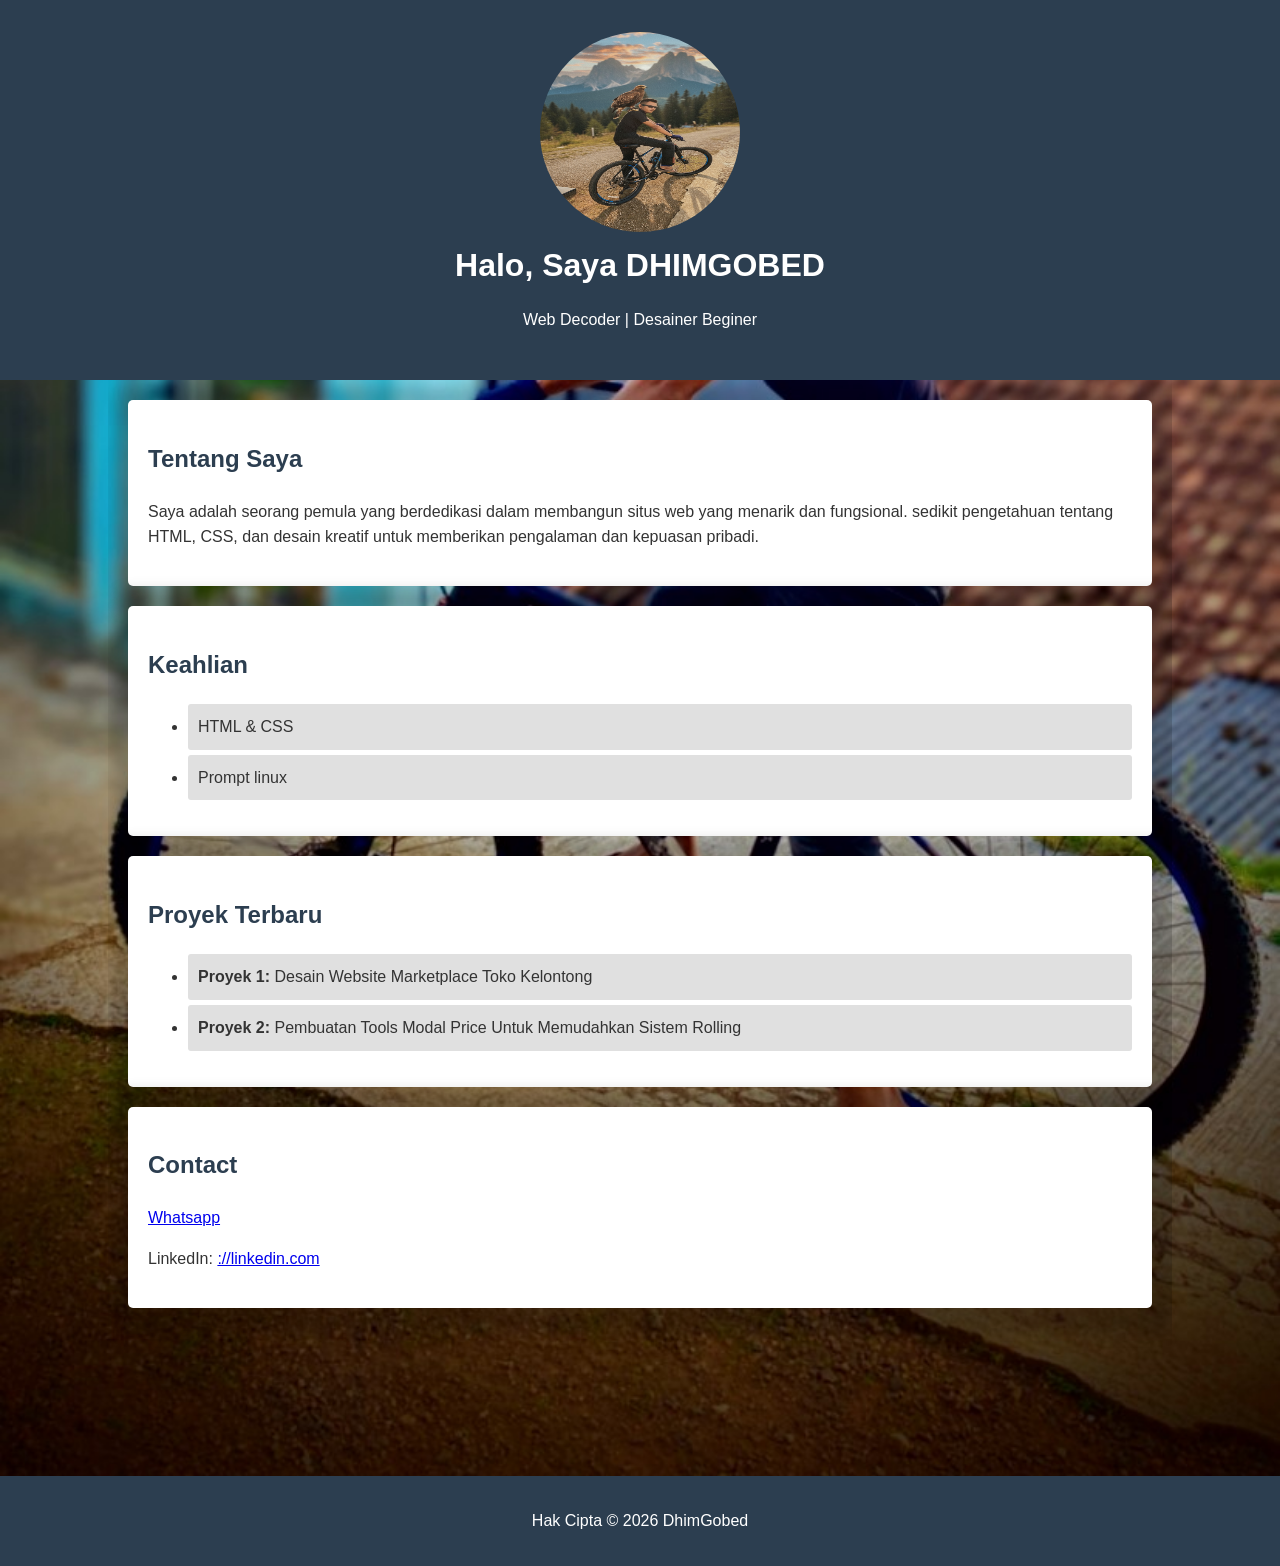
==== about.html @ 86bb2dfd "Add files via upload" ====
<!DOCTYPE html>
<html lang="id">
<head>
    <meta charset="UTF-8">
    <meta name="viewport" content="width=device-width, initial-scale=1.0">
    <title>Portofolio Saya</title>
    <style>
        body {
            font-family: Arial, sans-serif;
            margin: 0;
            padding: 0;
            line-height: 1.6;
           /* background-color: #f4f4f4;*/
background-image: url('background.jpg');
background-size: cover;
background-repeat: no-repeat;
background-position: center;
background-attachment: fixed;
height: 100%;
width: 100%;
            color: #333;
        }
        header {
            background-color: #2c3e50;
            color: #fff;
            padding: 2rem 0;
            text-align: center;
        }
        header h1 {
            margin: 0;
        }
        .container {
            width: 80%;
            margin: auto;
            overflow: hidden;
            padding: 20px;
        }
        section {
            background: #fff;
            margin-bottom: 20px;
            padding: 20px;
            border-radius: 5px;
box-shadow: 5px 5px 15px 20px rgba(0, 0, 0, 0.20);
        }
        h2 {
            color: #2c3e50;
        }
        .skills ul, .projects ul {
            list-style-type: none;
            padding: 0;
        }
        .skills li, .projects li {
            background: #e0e0e0;
            margin: 5px 0;
            padding: 10px;
            border-radius: 3px;
        }
        footer {
            background-color: #2c3e50;
            color: #fff;
            text-align: center;
            padding: 1rem 0;
            position: relative;
            width: 100%;
            bottom: 0;
        }
.foto-bulat {
height: 200px;
width: 200px;
border-radius: 50%;
}
    </style>
</head>
<body>

    <header>
<img src="profilweb.png" class="foto-bulat">
</img>
       <h1>Halo, Saya DHIMGOBED </h1>
        <p>Web Decoder | Desainer Beginer</p>
    </header>

    <div class="container">
        <section id="about">
            <h2>Tentang Saya</h2>
            <p>Saya adalah seorang pemula yang 
berdedikasi dalam membangun situs web yang menarik dan fungsional.
sedikit pengetahuan tentang  HTML, CSS, dan desain kreatif untuk memberikan pengalaman dan kepuasan pribadi.</p>
        </section>

        <section id="skills">
            <h2>Keahlian</h2>
            <ul class="skills">
                <li>HTML & CSS</li>
                <li>Prompt linux</li>
            </ul>
        </section>

        <section id="projects">
            <h2>Proyek Terbaru</h2>
            <ul class="projects">
                <li><strong>Proyek 1:</strong> Desain Website Marketplace Toko Kelontong</li>
                <li><strong>Proyek 2:</strong> Pembuatan Tools Modal Price Untuk Memudahkan Sistem Rolling</li>
            </ul>
        </section>
        
        <section id="contact">
            <h2>Contact</h2>
            <p><a href="https://wa.me/6285536484701">Whatsapp</a></p>
            <p>LinkedIn: <a href="#">://linkedin.com</a></p>
        </section>
    </div>
<br><br><br><br><br>
    <footer>
        <p>Hak Cipta &copy; 2026 DhimGobed</p>
    </footer>

</body>
</html>
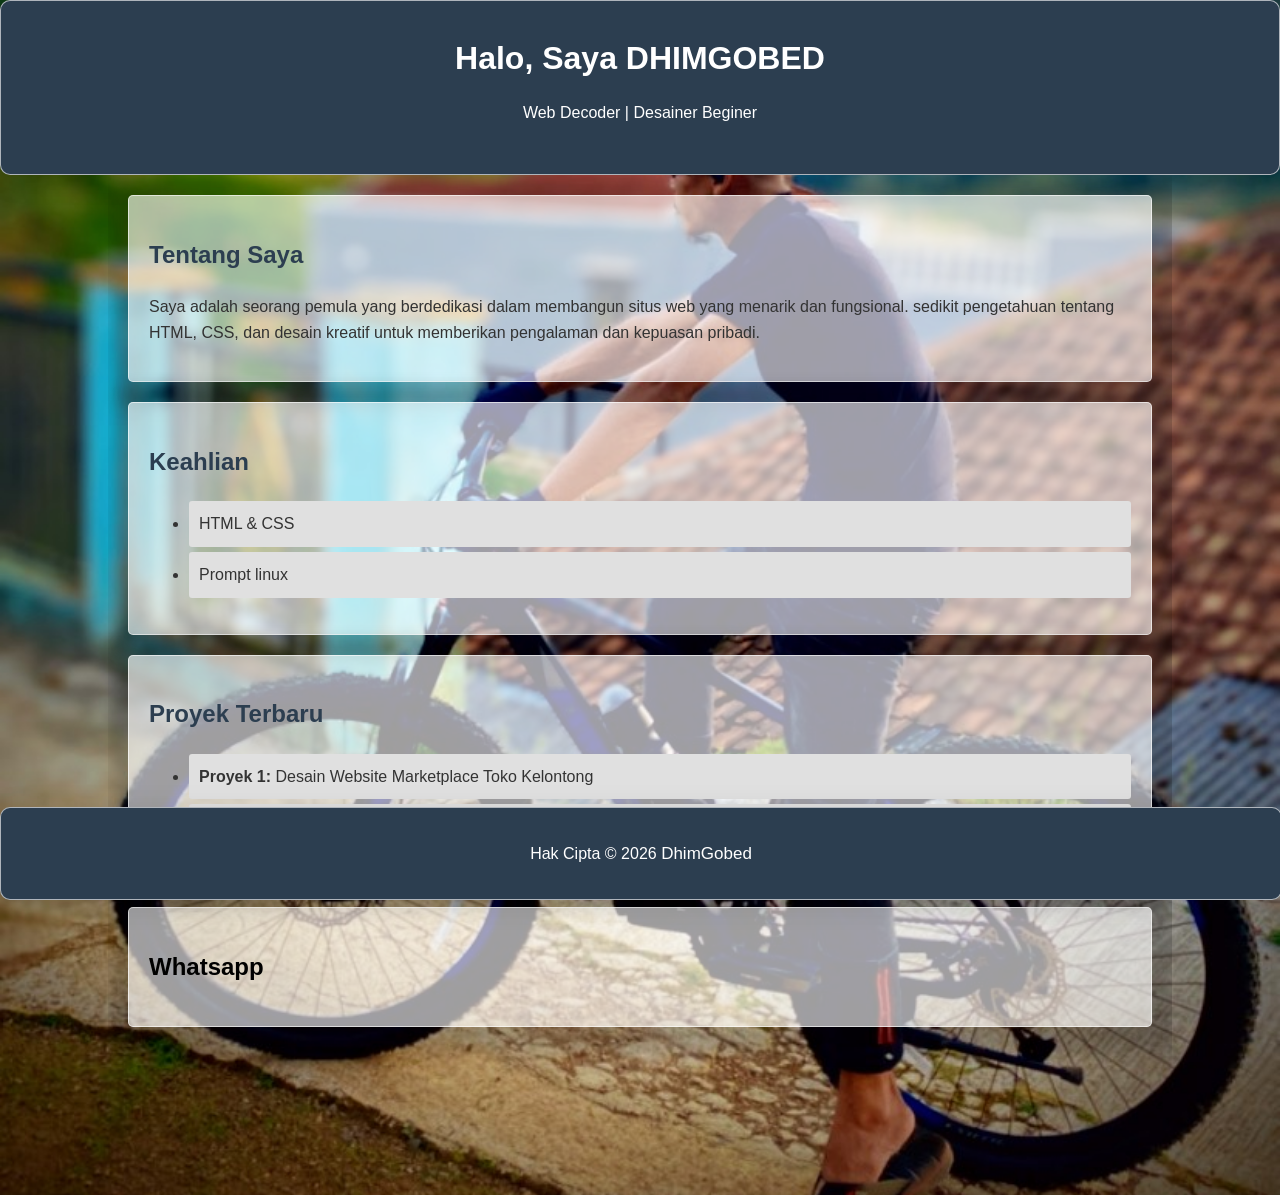
==== commit 0146d32d: "Add files via upload" ====
--- a/about.html
+++ b/about.html
@@ -21,8 +21,16 @@
             color: #333;
         }
         header {
+            
             background-color: #2c3e50;
             color: #fff;
+            
+          
+    border: 1px solid #ffffff9e;
+    box-shadow: 0 4px 30px rgba(0, 0, 0, 0.1);
+    border-radius: 10px;
+    
+            
             padding: 2rem 0;
             text-align: center;
         }
@@ -36,7 +44,12 @@
             padding: 20px;
         }
         section {
-            background: #fff;
+            background-color: #ffffff9e;
+    border: 1px solid #ffffff9e;
+    box-shadow: 0 4px 30px rgba(0, 0, 0, 0.1);
+    border-radius: 10px;
+    backdrop-filter: blur(0.5px);
+    -webkit-backdrop-filter: blur(0.5px);
             margin-bottom: 20px;
             padding: 20px;
             border-radius: 5px;
@@ -58,9 +71,15 @@
         footer {
             background-color: #2c3e50;
             color: #fff;
+            
+    border: 1px solid #ffffff9e;
+    box-shadow: 0 4px 30px rgba(0, 0, 0, 0.1);
+    border-radius: 10px;
+    backdrop-filter: blur(13.6px);
+    -webkit-backdrop-filter: blur(13.6px);
             text-align: center;
             padding: 1rem 0;
-            position: relative;
+            position: fixed;
             width: 100%;
             bottom: 0;
         }
@@ -74,8 +93,6 @@
 <body>
 
     <header>
-<img src="profilweb.png" class="foto-bulat">
-</img>
        <h1>Halo, Saya DHIMGOBED </h1>
         <p>Web Decoder | Desainer Beginer</p>
     </header>
@@ -105,14 +122,13 @@
         </section>
         
         <section id="contact">
-            <h2>Contact</h2>
-            <p><a href="https://wa.me/6285536484701">Whatsapp</a></p>
-            <p>LinkedIn: <a href="#">://linkedin.com</a></p>
+            <h2><a style="text-decoration: none; color: black;"href="https://wa.me/6285536484701">Whatsapp</a></h2>
+           
         </section>
     </div>
 <br><br><br><br><br>
     <footer>
-        <p>Hak Cipta &copy; 2026 DhimGobed</p>
+        <p>Hak Cipta &copy; 2026 <a style="text-decoration: none; color: white; font-size: 17px;"href="https://gobed007.github.io">DhimGobed</a></p>
     </footer>
 
 </body>
